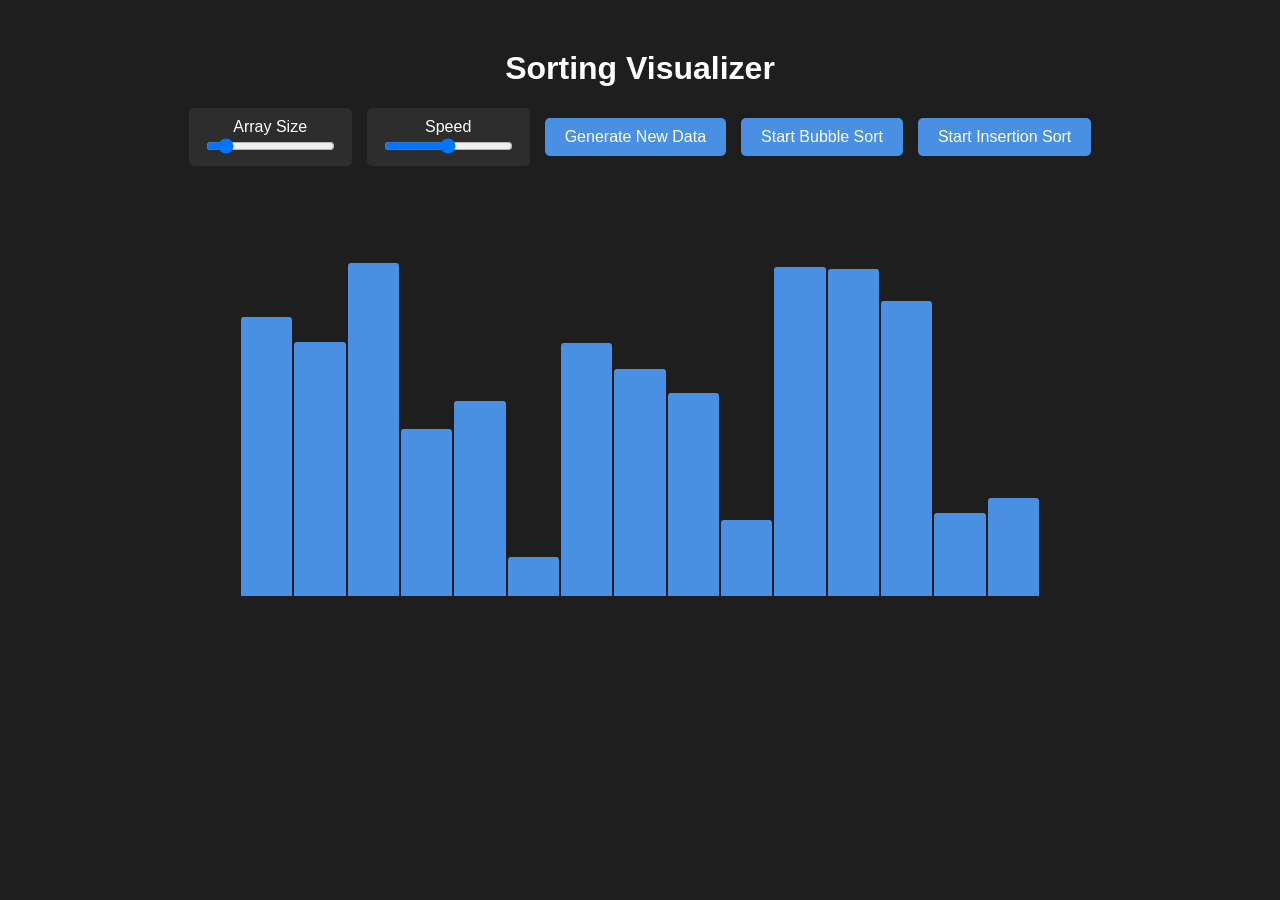
==== index.html @ 818451e0 "Rename web.html to index.html" ====
<!DOCTYPE html>
<html lang="en">
<head>
    <meta charset="UTF-8">
    <title>Web Sorting Visualizer</title>
    <style>
        body {
            background-color: #1E1E1E;
            color: white;
            font-family: sans-serif;
            text-align: center;
            margin-top: 50px;
        }
        
        #controls {
            margin-bottom: 30px;
            display: flex;
            justify-content: center;
            align-items: center;
            gap: 15px;
            flex-wrap: wrap;
        }

        /* Styling for our new slider containers */
        .slider-container {
            display: flex;
            flex-direction: column;
            align-items: center;
            background-color: #2D2D2D;
            padding: 10px 15px;
            border-radius: 5px;
        }

        button {
            padding: 10px 20px;
            font-size: 16px;
            cursor: pointer;
            background-color: #4A90E2;
            color: white;
            border: none;
            border-radius: 5px;
        }

        button:hover {
            background-color: #357ABD;
        }

        #bar-container {
            display: flex;
            align-items: flex-end; 
            justify-content: center;
            height: 400px;
            gap: 2px; /* Reduced gap so more bars fit on screen */
        }

        .bar {
            background-color: #4A90E2;
            width: 30px; /* This will now be set dynamically in JS */
            border-radius: 3px 3px 0 0;
        }
        button:disabled {
            background-color: #555555;
            color: #888888;
            cursor: not-allowed;
        }

        input[type="range"]:disabled {
            opacity: 0.5;
            cursor: not-allowed;
        }
    </style>
</head>
<body>

    <h1>Sorting Visualizer</h1>
    
    <div id="controls">
        <div class="slider-container">
            <label for="size-slider">Array Size</label>
            <!-- Size ranges from 5 to 100 bars -->
            <input type="range" id="size-slider" min="5" max="100" value="15">
        </div>

        <div class="slider-container">
            <label for="speed-slider">Speed</label>
            <!-- Speed ranges from 1 (slow) to 100 (fast) -->
            <input type="range" id="speed-slider" min="1" max="100" value="50">
        </div>

        <button onclick="generateArray()">Generate New Data</button>
        <button onclick="bubbleSort()">Start Bubble Sort</button>
        <button onclick="insertionSort()">Start Insertion Sort</button>
    </div>

    <div id="bar-container"></div>

    <script>
        let currentArray = [];
        const sleep = (ms) => new Promise(resolve => setTimeout(resolve, ms));

        // Helper function to calculate delay based on speed slider
        function getDelay() {
            let speed = document.getElementById("speed-slider").value;
            // Math trick: Higher speed value = lower millisecond delay
            return 1000 / speed; 
        }

        function generateArray() {
            currentArray = [];
            const container = document.getElementById("bar-container");
            container.innerHTML = ""; 
            
            // Read the current value of the size slider
            let numBars = document.getElementById("size-slider").value;
            
            // Calculate a dynamic width so bars always fit on screen
            let dynamicWidth = (800 / numBars) - 2; 
            
            for(let i = 0; i < numBars; i++) {
                let randomValue = Math.floor(Math.random() * 330) + 20;
                currentArray.push(randomValue);
                
                let bar = document.createElement("div");
                bar.classList.add("bar");
                bar.style.height = randomValue + "px";
                bar.style.width = dynamicWidth + "px"; // Apply dynamic width
                bar.id = "bar-" + i;
                container.appendChild(bar);
            }
        }

        // Listen for changes on the size slider and redraw immediately
        document.getElementById("size-slider").addEventListener("input", generateArray);

        async function bubbleSort() {
            disableControls();
            let bars = document.getElementsByClassName("bar");
            let n = currentArray.length;

            for(let i = 0; i < n; i++) {
                for(let j = 0; j < n - i - 1; j++) {
                    bars[j].style.backgroundColor = "#E24A4A";
                    bars[j + 1].style.backgroundColor = "#E24A4A";
                    
                    // Use our new dynamic delay
                    await sleep(getDelay());
                    
                    if(currentArray[j] > currentArray[j + 1]) {
                        let temp = currentArray[j];
                        currentArray[j] = currentArray[j + 1];
                        currentArray[j + 1] = temp;
                        
                        bars[j].style.height = currentArray[j] + "px";
                        bars[j + 1].style.height = currentArray[j + 1] + "px";
                    }
                    
                    bars[j].style.backgroundColor = "#4A90E2";
                    bars[j + 1].style.backgroundColor = "#4A90E2";
                }
                bars[n - i - 1].style.backgroundColor = "#50E3C2";
            }
            enableControls();
        }

        async function insertionSort() {
            disableControls();
            let bars = document.getElementsByClassName("bar");
            let n = currentArray.length;

            for (let i = 1; i < n; i++) {
                let key = currentArray[i];
                let j = i - 1;

                bars[i].style.backgroundColor = "#E24A4A";
                await sleep(getDelay());

                while (j >= 0 && currentArray[j] > key) {
                    bars[j].style.backgroundColor = "#F5A623";
                    await sleep(getDelay());

                    currentArray[j + 1] = currentArray[j];
                    bars[j + 1].style.height = currentArray[j] + "px";

                    bars[j].style.backgroundColor = "#4A90E2";
                    j = j - 1;
                }
                
                currentArray[j + 1] = key;
                bars[j + 1].style.height = key + "px";
                bars[j + 1].style.backgroundColor = "#4A90E2";
            }
            
            for(let k = 0; k < n; k++) {
                bars[k].style.backgroundColor = "#50E3C2";
                await sleep(getDelay() / 3); 
            }
            enableControls();
        }
        function disableControls() {
            document.getElementById("size-slider").disabled = true;
            document.getElementById("speed-slider").disabled = true;
            
            // Grab all buttons on the page and disable them
            let buttons = document.querySelectorAll("button");
            buttons.forEach(btn => btn.disabled = true);
        }

        function enableControls() {
            document.getElementById("size-slider").disabled = false;
            document.getElementById("speed-slider").disabled = false;
            
            // Grab all buttons and enable them again
            let buttons = document.querySelectorAll("button");
            buttons.forEach(btn => btn.disabled = false);
        }

        generateArray();
    </script>
</body>
</html>
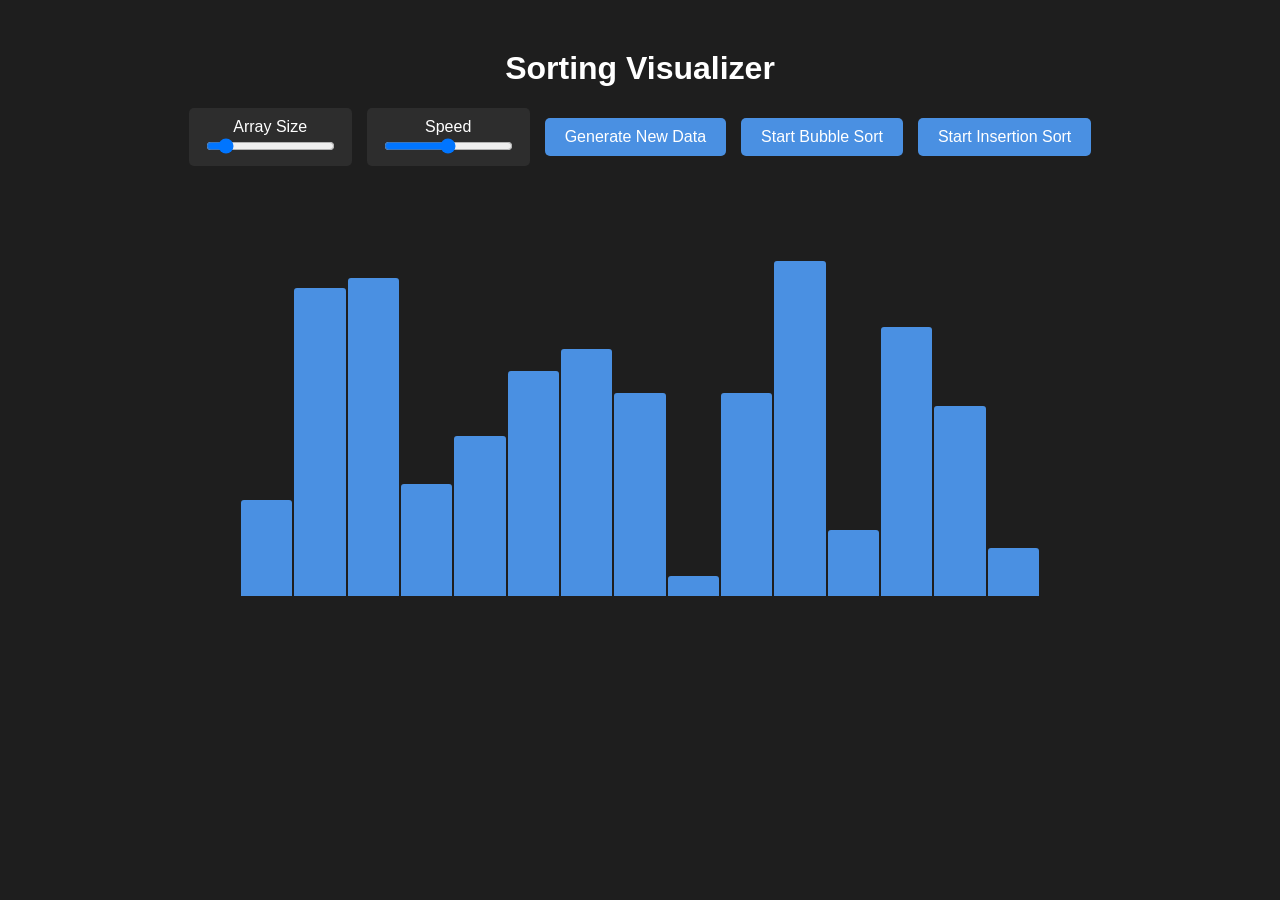
==== commit 6645528b: "Link CSS and JS files in index.html" ====
--- a/index.html
+++ b/index.html
@@ -3,72 +3,8 @@
 <head>
     <meta charset="UTF-8">
     <title>Web Sorting Visualizer</title>
-    <style>
-        body {
-            background-color: #1E1E1E;
-            color: white;
-            font-family: sans-serif;
-            text-align: center;
-            margin-top: 50px;
-        }
-        
-        #controls {
-            margin-bottom: 30px;
-            display: flex;
-            justify-content: center;
-            align-items: center;
-            gap: 15px;
-            flex-wrap: wrap;
-        }
-
-        /* Styling for our new slider containers */
-        .slider-container {
-            display: flex;
-            flex-direction: column;
-            align-items: center;
-            background-color: #2D2D2D;
-            padding: 10px 15px;
-            border-radius: 5px;
-        }
-
-        button {
-            padding: 10px 20px;
-            font-size: 16px;
-            cursor: pointer;
-            background-color: #4A90E2;
-            color: white;
-            border: none;
-            border-radius: 5px;
-        }
-
-        button:hover {
-            background-color: #357ABD;
-        }
-
-        #bar-container {
-            display: flex;
-            align-items: flex-end; 
-            justify-content: center;
-            height: 400px;
-            gap: 2px; /* Reduced gap so more bars fit on screen */
-        }
-
-        .bar {
-            background-color: #4A90E2;
-            width: 30px; /* This will now be set dynamically in JS */
-            border-radius: 3px 3px 0 0;
-        }
-        button:disabled {
-            background-color: #555555;
-            color: #888888;
-            cursor: not-allowed;
-        }
-
-        input[type="range"]:disabled {
-            opacity: 0.5;
-            cursor: not-allowed;
-        }
-    </style>
+    <!-- This links your CSS file -->
+    <link rel="stylesheet" href="style.css">
 </head>
 <body>
 
@@ -77,13 +13,11 @@
     <div id="controls">
         <div class="slider-container">
             <label for="size-slider">Array Size</label>
-            <!-- Size ranges from 5 to 100 bars -->
             <input type="range" id="size-slider" min="5" max="100" value="15">
         </div>
 
         <div class="slider-container">
             <label for="speed-slider">Speed</label>
-            <!-- Speed ranges from 1 (slow) to 100 (fast) -->
             <input type="range" id="speed-slider" min="1" max="100" value="50">
         </div>
 
@@ -94,127 +28,7 @@
 
     <div id="bar-container"></div>
 
-    <script>
-        let currentArray = [];
-        const sleep = (ms) => new Promise(resolve => setTimeout(resolve, ms));
-
-        // Helper function to calculate delay based on speed slider
-        function getDelay() {
-            let speed = document.getElementById("speed-slider").value;
-            // Math trick: Higher speed value = lower millisecond delay
-            return 1000 / speed; 
-        }
-
-        function generateArray() {
-            currentArray = [];
-            const container = document.getElementById("bar-container");
-            container.innerHTML = ""; 
-            
-            // Read the current value of the size slider
-            let numBars = document.getElementById("size-slider").value;
-            
-            // Calculate a dynamic width so bars always fit on screen
-            let dynamicWidth = (800 / numBars) - 2; 
-            
-            for(let i = 0; i < numBars; i++) {
-                let randomValue = Math.floor(Math.random() * 330) + 20;
-                currentArray.push(randomValue);
-                
-                let bar = document.createElement("div");
-                bar.classList.add("bar");
-                bar.style.height = randomValue + "px";
-                bar.style.width = dynamicWidth + "px"; // Apply dynamic width
-                bar.id = "bar-" + i;
-                container.appendChild(bar);
-            }
-        }
-
-        // Listen for changes on the size slider and redraw immediately
-        document.getElementById("size-slider").addEventListener("input", generateArray);
-
-        async function bubbleSort() {
-            disableControls();
-            let bars = document.getElementsByClassName("bar");
-            let n = currentArray.length;
-
-            for(let i = 0; i < n; i++) {
-                for(let j = 0; j < n - i - 1; j++) {
-                    bars[j].style.backgroundColor = "#E24A4A";
-                    bars[j + 1].style.backgroundColor = "#E24A4A";
-                    
-                    // Use our new dynamic delay
-                    await sleep(getDelay());
-                    
-                    if(currentArray[j] > currentArray[j + 1]) {
-                        let temp = currentArray[j];
-                        currentArray[j] = currentArray[j + 1];
-                        currentArray[j + 1] = temp;
-                        
-                        bars[j].style.height = currentArray[j] + "px";
-                        bars[j + 1].style.height = currentArray[j + 1] + "px";
-                    }
-                    
-                    bars[j].style.backgroundColor = "#4A90E2";
-                    bars[j + 1].style.backgroundColor = "#4A90E2";
-                }
-                bars[n - i - 1].style.backgroundColor = "#50E3C2";
-            }
-            enableControls();
-        }
-
-        async function insertionSort() {
-            disableControls();
-            let bars = document.getElementsByClassName("bar");
-            let n = currentArray.length;
-
-            for (let i = 1; i < n; i++) {
-                let key = currentArray[i];
-                let j = i - 1;
-
-                bars[i].style.backgroundColor = "#E24A4A";
-                await sleep(getDelay());
-
-                while (j >= 0 && currentArray[j] > key) {
-                    bars[j].style.backgroundColor = "#F5A623";
-                    await sleep(getDelay());
-
-                    currentArray[j + 1] = currentArray[j];
-                    bars[j + 1].style.height = currentArray[j] + "px";
-
-                    bars[j].style.backgroundColor = "#4A90E2";
-                    j = j - 1;
-                }
-                
-                currentArray[j + 1] = key;
-                bars[j + 1].style.height = key + "px";
-                bars[j + 1].style.backgroundColor = "#4A90E2";
-            }
-            
-            for(let k = 0; k < n; k++) {
-                bars[k].style.backgroundColor = "#50E3C2";
-                await sleep(getDelay() / 3); 
-            }
-            enableControls();
-        }
-        function disableControls() {
-            document.getElementById("size-slider").disabled = true;
-            document.getElementById("speed-slider").disabled = true;
-            
-            // Grab all buttons on the page and disable them
-            let buttons = document.querySelectorAll("button");
-            buttons.forEach(btn => btn.disabled = true);
-        }
-
-        function enableControls() {
-            document.getElementById("size-slider").disabled = false;
-            document.getElementById("speed-slider").disabled = false;
-            
-            // Grab all buttons and enable them again
-            let buttons = document.querySelectorAll("button");
-            buttons.forEach(btn => btn.disabled = false);
-        }
-
-        generateArray();
-    </script>
+    <!-- This links your JavaScript file -->
+    <script src="script.js"></script>
 </body>
 </html>
--- a/style.css
+++ b/style.css
@@ -0,0 +1,64 @@
+body {
+            background-color: #1E1E1E;
+            color: white;
+            font-family: sans-serif;
+            text-align: center;
+            margin-top: 50px;
+        }
+        
+        #controls {
+            margin-bottom: 30px;
+            display: flex;
+            justify-content: center;
+            align-items: center;
+            gap: 15px;
+            flex-wrap: wrap;
+        }
+
+        /* Styling for our new slider containers */
+        .slider-container {
+            display: flex;
+            flex-direction: column;
+            align-items: center;
+            background-color: #2D2D2D;
+            padding: 10px 15px;
+            border-radius: 5px;
+        }
+
+        button {
+            padding: 10px 20px;
+            font-size: 16px;
+            cursor: pointer;
+            background-color: #4A90E2;
+            color: white;
+            border: none;
+            border-radius: 5px;
+        }
+
+        button:hover {
+            background-color: #357ABD;
+        }
+
+        #bar-container {
+            display: flex;
+            align-items: flex-end; 
+            justify-content: center;
+            height: 400px;
+            gap: 2px; /* Reduced gap so more bars fit on screen */
+        }
+
+        .bar {
+            background-color: #4A90E2;
+            width: 30px; /* This will now be set dynamically in JS */
+            border-radius: 3px 3px 0 0;
+        }
+        button:disabled {
+            background-color: #555555;
+            color: #888888;
+            cursor: not-allowed;
+        }
+
+        input[type="range"]:disabled {
+            opacity: 0.5;
+            cursor: not-allowed;
+        }
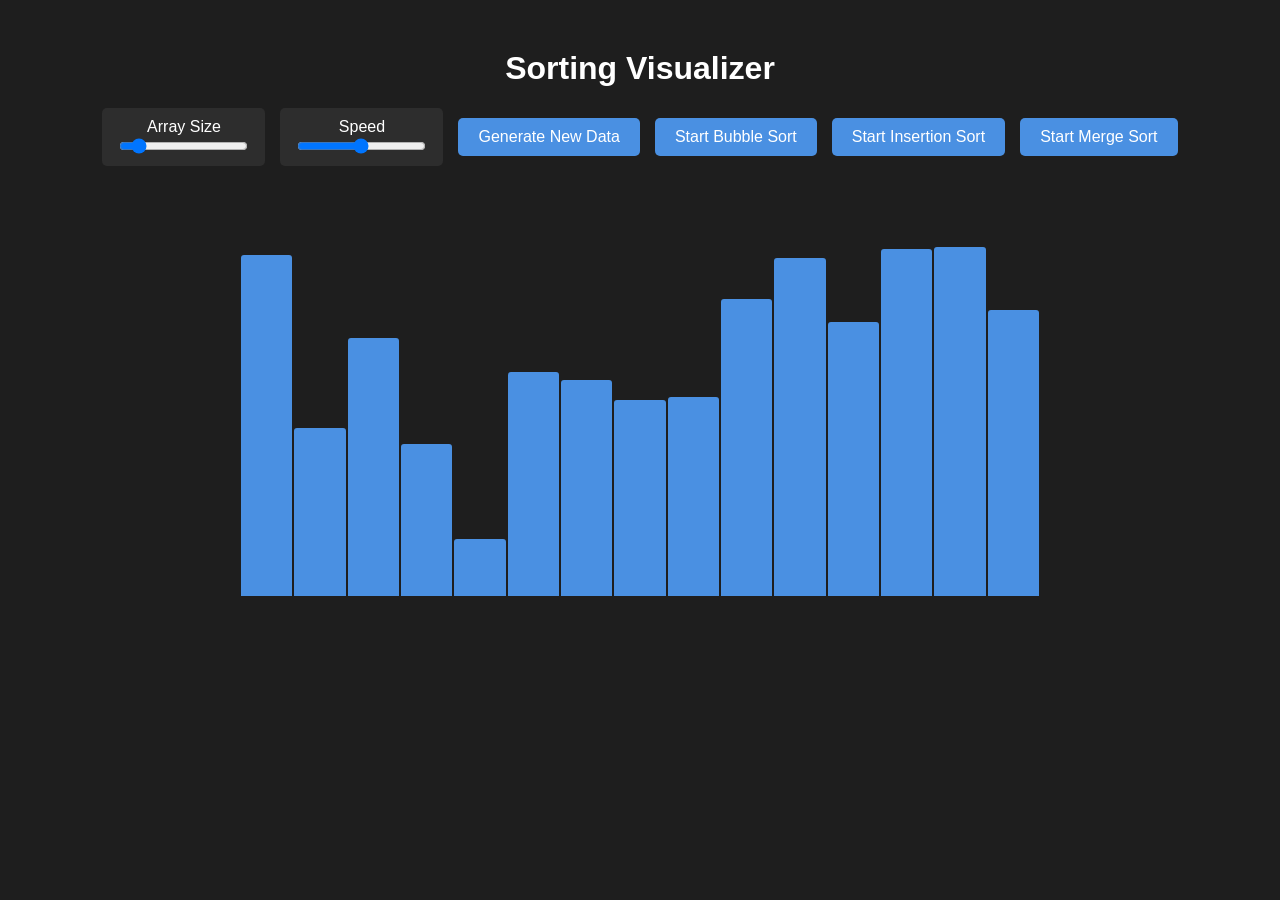
==== commit dedbd750: "Update index.html" ====
--- a/index.html
+++ b/index.html
@@ -24,6 +24,7 @@
         <button onclick="generateArray()">Generate New Data</button>
         <button onclick="bubbleSort()">Start Bubble Sort</button>
         <button onclick="insertionSort()">Start Insertion Sort</button>
+        <button onclick="mergeSort()">Start Merge Sort</button>
     </div>
 
     <div id="bar-container"></div>
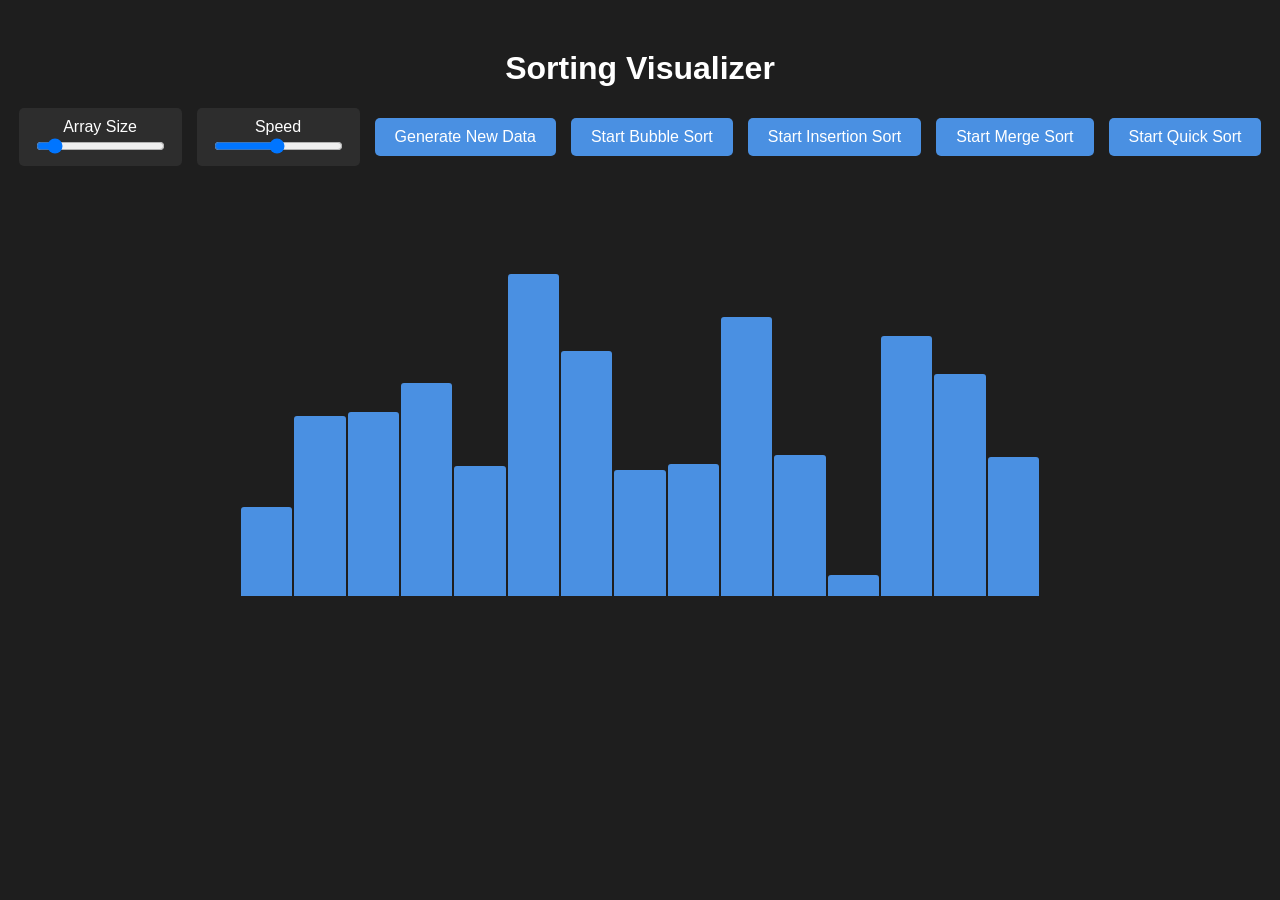
==== commit 5f1c8eb4: "Add Quick Sort button to HTML" ====
--- a/index.html
+++ b/index.html
@@ -25,6 +25,7 @@
         <button onclick="bubbleSort()">Start Bubble Sort</button>
         <button onclick="insertionSort()">Start Insertion Sort</button>
         <button onclick="mergeSort()">Start Merge Sort</button>
+        <button onclick="quickSort()">Start Quick Sort</button>
     </div>
 
     <div id="bar-container"></div>
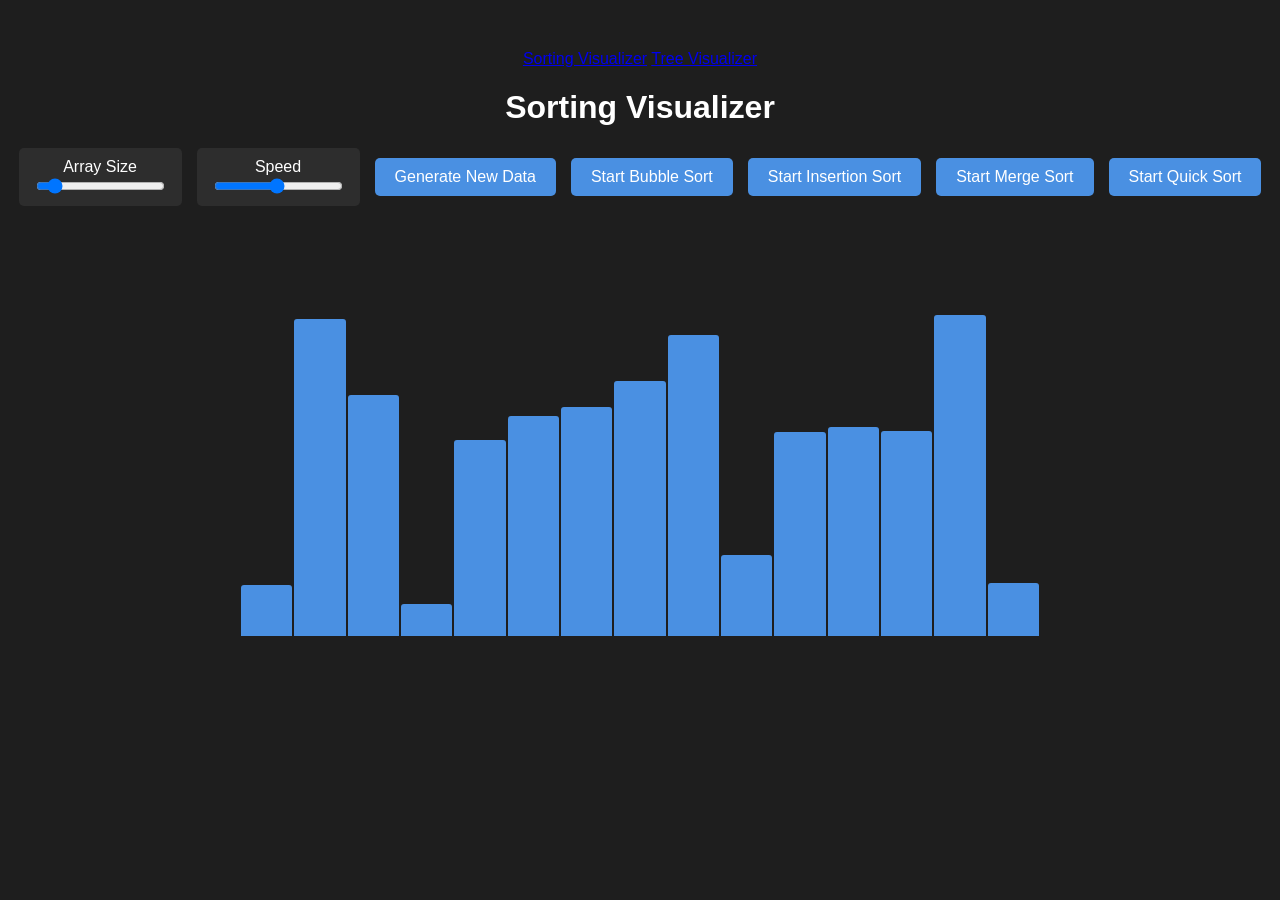
==== commit e395b7f0: "Update index.html" ====
--- a/index.html
+++ b/index.html
@@ -7,7 +7,10 @@
     <link rel="stylesheet" href="style.css">
 </head>
 <body>
-
+    <nav>
+        <a href="index.html">Sorting Visualizer</a>
+        <a href="tree.html">Tree Visualizer</a>
+    </nav>
     <h1>Sorting Visualizer</h1>
     
     <div id="controls">
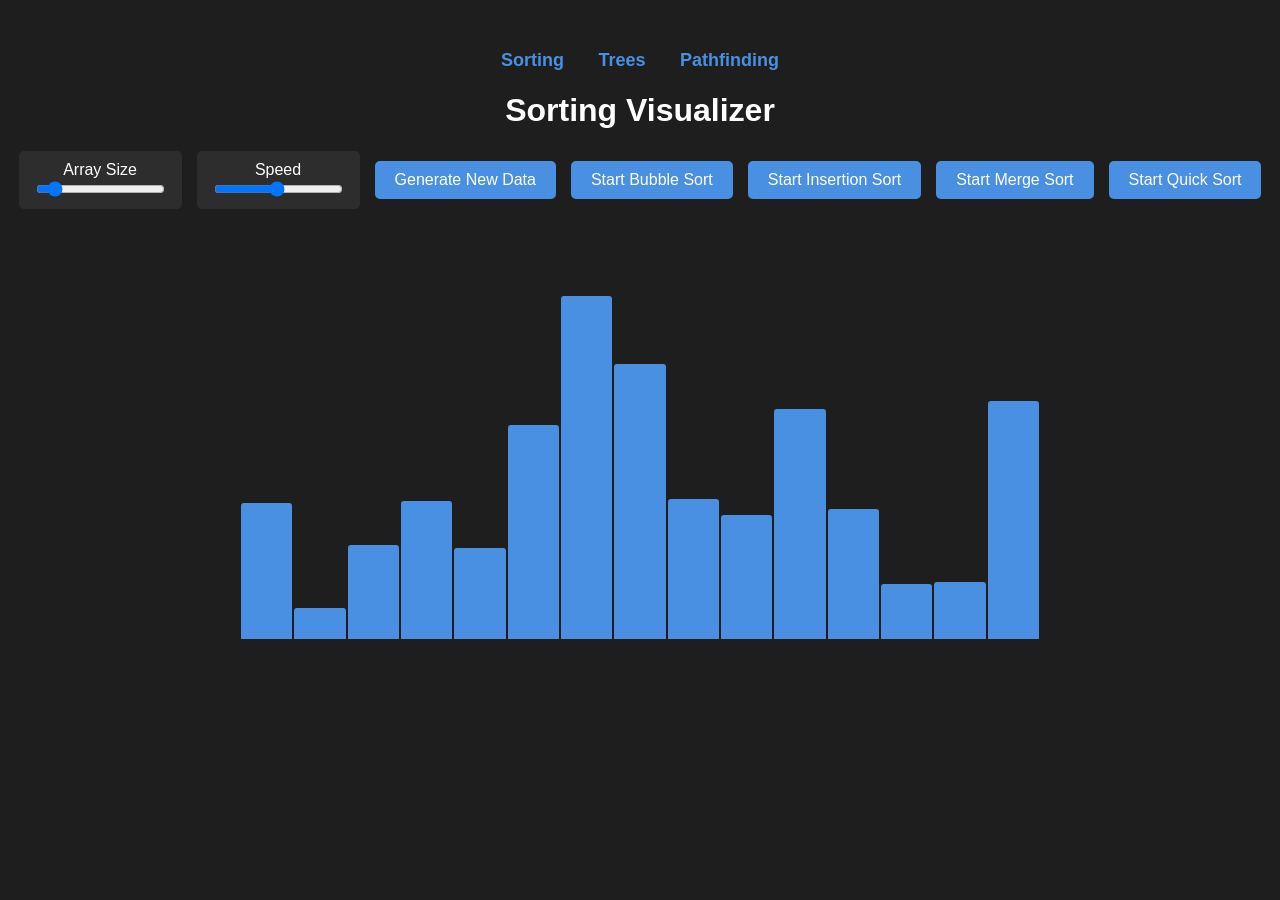
==== commit 35e7f255: "Update index.html" ====
--- a/index.html
+++ b/index.html
@@ -3,14 +3,24 @@
 <head>
     <meta charset="UTF-8">
     <title>Web Sorting Visualizer</title>
-    <!-- This links your CSS file -->
+    <!-- Links to your separate CSS file -->
     <link rel="stylesheet" href="style.css">
+    <style>
+        /* Specific styling for the navigation bar */
+        nav { margin-bottom: 20px; }
+        nav a { color: #4A90E2; text-decoration: none; font-size: 18px; margin: 0 15px; font-weight: bold; }
+        nav a:hover { color: #50E3C2; }
+    </style>
 </head>
 <body>
+
+    <!-- The 3-page navigation menu -->
     <nav>
-        <a href="index.html">Sorting Visualizer</a>
-        <a href="tree.html">Tree Visualizer</a>
+        <a href="index.html">Sorting</a>
+        <a href="tree.html">Trees</a>
+        <a href="pathfinding.html">Pathfinding</a>
     </nav>
+
     <h1>Sorting Visualizer</h1>
     
     <div id="controls">
@@ -31,9 +41,10 @@
         <button onclick="quickSort()">Start Quick Sort</button>
     </div>
 
+    <!-- The visual sorting bars go here -->
     <div id="bar-container"></div>
 
-    <!-- This links your JavaScript file -->
+    <!-- Links to your separate JavaScript file -->
     <script src="script.js"></script>
 </body>
 </html>
--- a/style.css
+++ b/style.css
@@ -62,3 +62,33 @@
             opacity: 0.5;
             cursor: not-allowed;
         }
+
+/* --- PATHFINDING GRID STYLES --- */
+#grid-container {
+    display: flex;
+    flex-direction: column;
+    align-items: center;
+    margin-top: 20px;
+    /* Prevents the browser from selecting text while dragging to draw walls */
+    user-select: none; 
+}
+
+.grid-row {
+    display: flex;
+}
+
+.node {
+    width: 25px;
+    height: 25px;
+    border: 1px solid #444444;
+    background-color: white;
+    /* Smooth color transition when the algorithm runs */
+    transition: background-color 0.2s ease; 
+}
+
+/* Specific node states */
+.node-wall { background-color: #1E1E1E; border-color: #1E1E1E; }
+.node-start { background-color: #50E3C2; }
+.node-end { background-color: #E24A4A; }
+.node-visited { background-color: #4A90E2; }
+.node-path { background-color: #F5A623; }
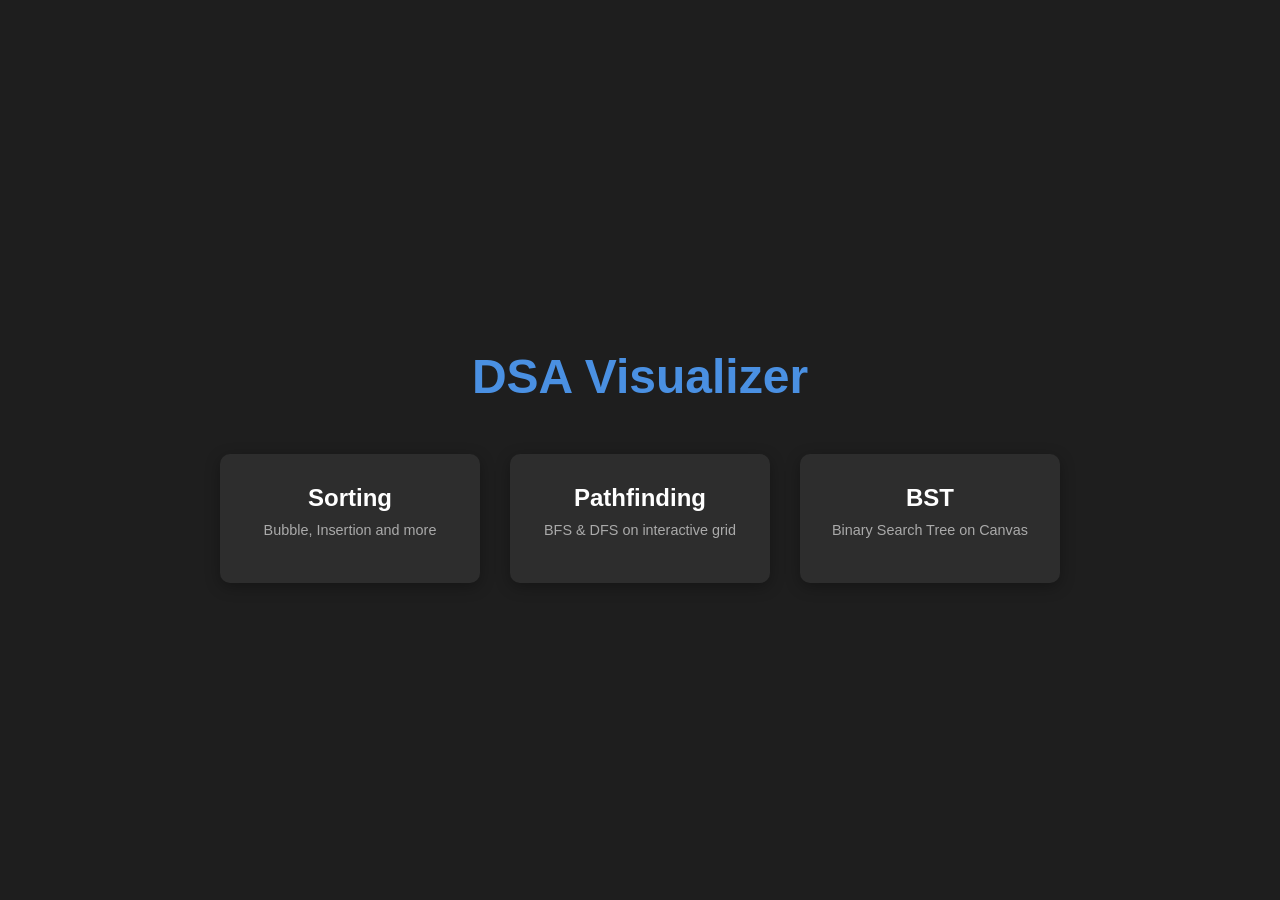
==== commit cbf40e6d: "Add files via upload" ====
--- a/index.html
+++ b/index.html
@@ -2,49 +2,81 @@
 <html lang="en">
 <head>
     <meta charset="UTF-8">
-    <title>Web Sorting Visualizer</title>
-    <!-- Links to your separate CSS file -->
-    <link rel="stylesheet" href="style.css">
+    <title>DSA Visualizer</title>
     <style>
-        /* Specific styling for the navigation bar */
-        nav { margin-bottom: 20px; }
-        nav a { color: #4A90E2; text-decoration: none; font-size: 18px; margin: 0 15px; font-weight: bold; }
-        nav a:hover { color: #50E3C2; }
+        body {
+            background-color: #1E1E1E;
+            color: white;
+            font-family: sans-serif;
+            text-align: center;
+            margin: 0;
+            display: flex;
+            flex-direction: column;
+            justify-content: center;
+            align-items: center;
+            height: 100vh;
+        }
+
+        h1 {
+            font-size: 3rem;
+            margin-bottom: 50px;
+            color: #4A90E2;
+        }
+
+        .menu {
+            display: flex;
+            gap: 30px;
+            flex-wrap: wrap;
+            justify-content: center;
+        }
+
+        .card {
+            background-color: #2D2D2D;
+            padding: 30px;
+            border-radius: 10px;
+            width: 200px;
+            cursor: pointer;
+            transition: transform 0.3s, background-color 0.3s;
+            text-decoration: none;
+            color: white;
+            box-shadow: 0 4px 15px rgba(0,0,0,0.3);
+        }
+
+        .card:hover {
+            transform: translateY(-10px);
+            background-color: #3D3D3D;
+        }
+
+        .card h2 {
+            margin: 0;
+            font-size: 1.5rem;
+        }
+
+        .card p {
+            font-size: 0.9rem;
+            color: #AAA;
+            margin-top: 10px;
+        }
     </style>
 </head>
 <body>
 
-    <!-- The 3-page navigation menu -->
-    <nav>
-        <a href="index.html">Sorting</a>
-        <a href="tree.html">Trees</a>
-        <a href="pathfinding.html">Pathfinding</a>
-    </nav>
+    <h1>DSA Visualizer</h1>
 
-    <h1>Sorting Visualizer</h1>
-    
-    <div id="controls">
-        <div class="slider-container">
-            <label for="size-slider">Array Size</label>
-            <input type="range" id="size-slider" min="5" max="100" value="15">
-        </div>
-
-        <div class="slider-container">
-            <label for="speed-slider">Speed</label>
-            <input type="range" id="speed-slider" min="1" max="100" value="50">
-        </div>
-
-        <button onclick="generateArray()">Generate New Data</button>
-        <button onclick="bubbleSort()">Start Bubble Sort</button>
-        <button onclick="insertionSort()">Start Insertion Sort</button>
-        <button onclick="mergeSort()">Start Merge Sort</button>
-        <button onclick="quickSort()">Start Quick Sort</button>
+    <div class="menu">
+        <a href="sorting.html" class="card">
+            <h2>Sorting</h2>
+            <p>Bubble, Insertion and more</p>
+        </a>
+        <a href="pathfinding.html" class="card">
+            <h2>Pathfinding</h2>
+            <p>BFS & DFS on interactive grid</p>
+        </a>
+        <a href="bst.html" class="card">
+            <h2>BST</h2>
+            <p>Binary Search Tree on Canvas</p>
+        </a>
     </div>
 
-    <!-- The visual sorting bars go here -->
-    <div id="bar-container"></div>
-
-    <!-- Links to your separate JavaScript file -->
-    <script src="script.js"></script>
 </body>
-</html>
+</html>
